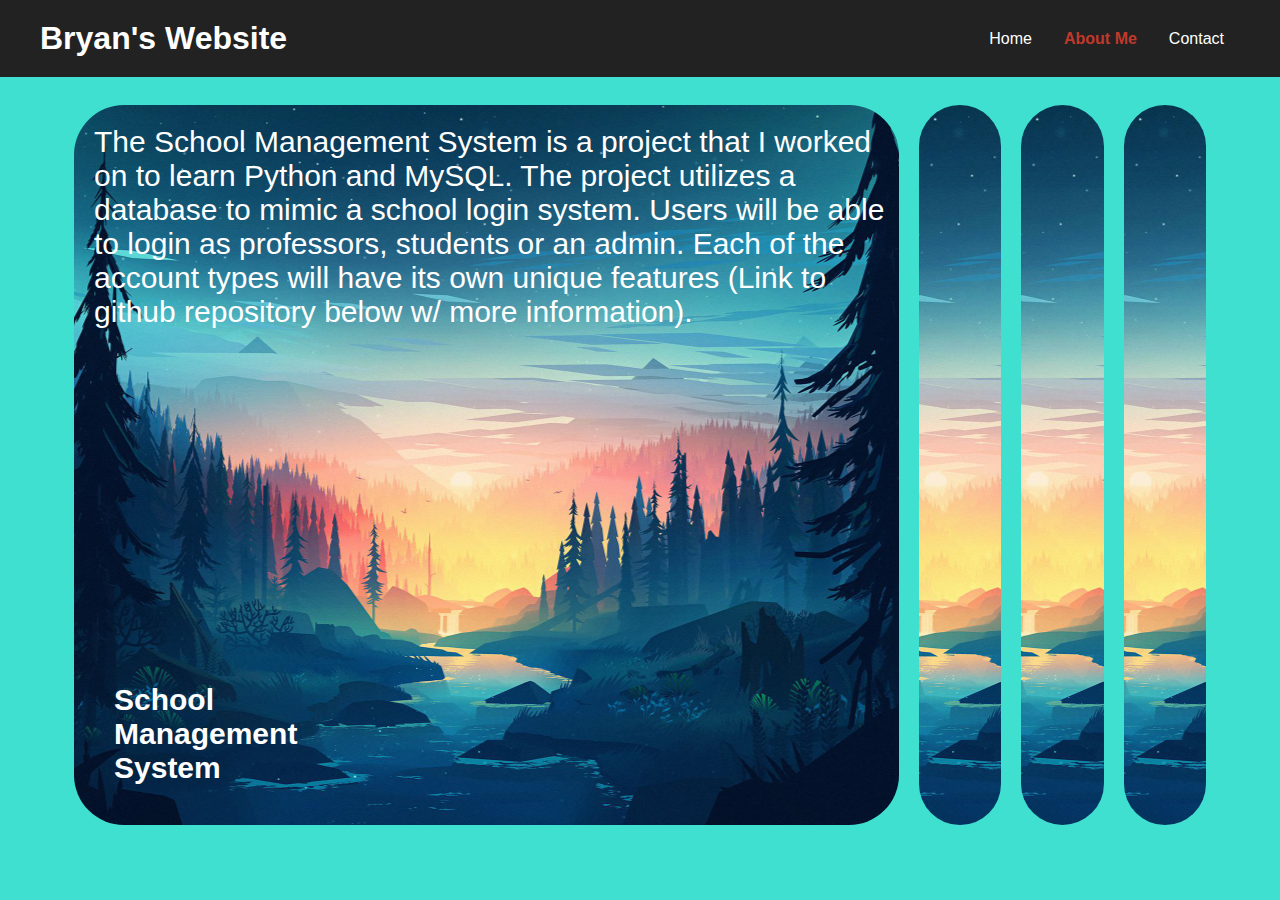
==== aboutMe.html @ d06708eb "Created foundation" ====
<!DOCTYPE html>

<html lang="en">
    <head>
        <meta charset="UTF-8">
        <title>About Me</title>
        <link rel="stylesheet" href="aboutMe.css">
    </head>

    <body>
        <nav class="navbar">
            <div class="navcontainer">
                <h1>Bryan's Website</h1>
                <ul>
                    <li><a href="index.html">Home</a></li>
                    <li><a href="" class="current">About Me</a></li>
                    <li><a href="contact.html">Contact</a></li>
                </ul>
            </div>
        </nav>

        <div class="container">
            <div class="panel active" style="background-image: url(background.jpg)">
                <p class="workInfo">The School Management System is a project that I worked on to learn Python and MySQL. The project utilizes a database to mimic a school login system. Users will be able to login as professors, students or an admin. Each of the account types will have its own unique features (Link to github repository below w/ more information).</p>
                <h3><a class="projectLink" href="https://github.com/BryanNguyen03/School-Management-System">School Management System</a></h3>
            </div>

            <div class="panel" style="background-image: url(background.jpg)">
                <p class="workInfo">This project was a way for me to teach myself C and learn the basics of git and github. The project is a text-based version of Wordle. Users have 6 guesses to guess a random 5 letter word (Link to github repository below)</p>
                <h3><a class="projectLink" href="https://github.com/BryanNguyen03/Wordle-in-C">Wordle in C</a></h3>
            </div>

            <div class="panel" style="background-image: url(background.jpg)">
                <p class="workInfo">From September 2019 to May 2020, I volunteered at Antibes Community Centre. Developing communication and leadership skills, I worked with fellow volunteers to host activities and events for the community. Through team work, events hosted 20 attendees and strengthened the community</p>
                <h3>Antibes Community Centre</h3>
            </div>

            <div class="panel" style="background-image: url(background.jpg)">
                <p class="workInfo">During a semester in highschool, I was given the opportunity to take co-op at Exceed Robotics</p>
                <h3>Exceed Robotics</h3>
            </div>
        </div>

        

        <script src="index.js"></script>
    </body>

</html>
---- aboutMe.css ----
@import "navigation.css";

body {
    background-color: turquoise;
    display: flex;
    align-items: center;
    justify-content: center;
    height: 100vh;
    overflow: hidden;
    margin: 0;
}

.container {
    display: flex;
    width: 90vw;

}

.panel {
    cursor: pointer;
    background-size: cover;
    background-position: center;
    background-repeat: no-repeat;
    height: 80vh;
    border-radius: 50px;
    color: white;
    flex: 0.5;
    margin: 10px;
    top: 40px;
    position: relative;
    -webkit-transition: all 700ms ease-in;
}

.panel h3, .projectLink, .workInfo {
    font-size: 30px;
    position: absolute;
    text-decoration: none;
    bottom: 20px;
    left: 20px;
    margin: 0;
    opacity: 0;
}

.panel.active h3, .projectLink{
    color: white;
    opacity: 1;
    transition: opacity 0.3s ease-in 0.4s;
}

.panel.active .workInfo{
    color: white;
    opacity: 1;
    transition: opacity 0.3s ease-in 0.4s;
    size: 10px;
    top: 20px;
}

.panel .projectLink {
    cursor: pointer;
}

.panel.active {
    flex: 5;
    cursor: default;
}
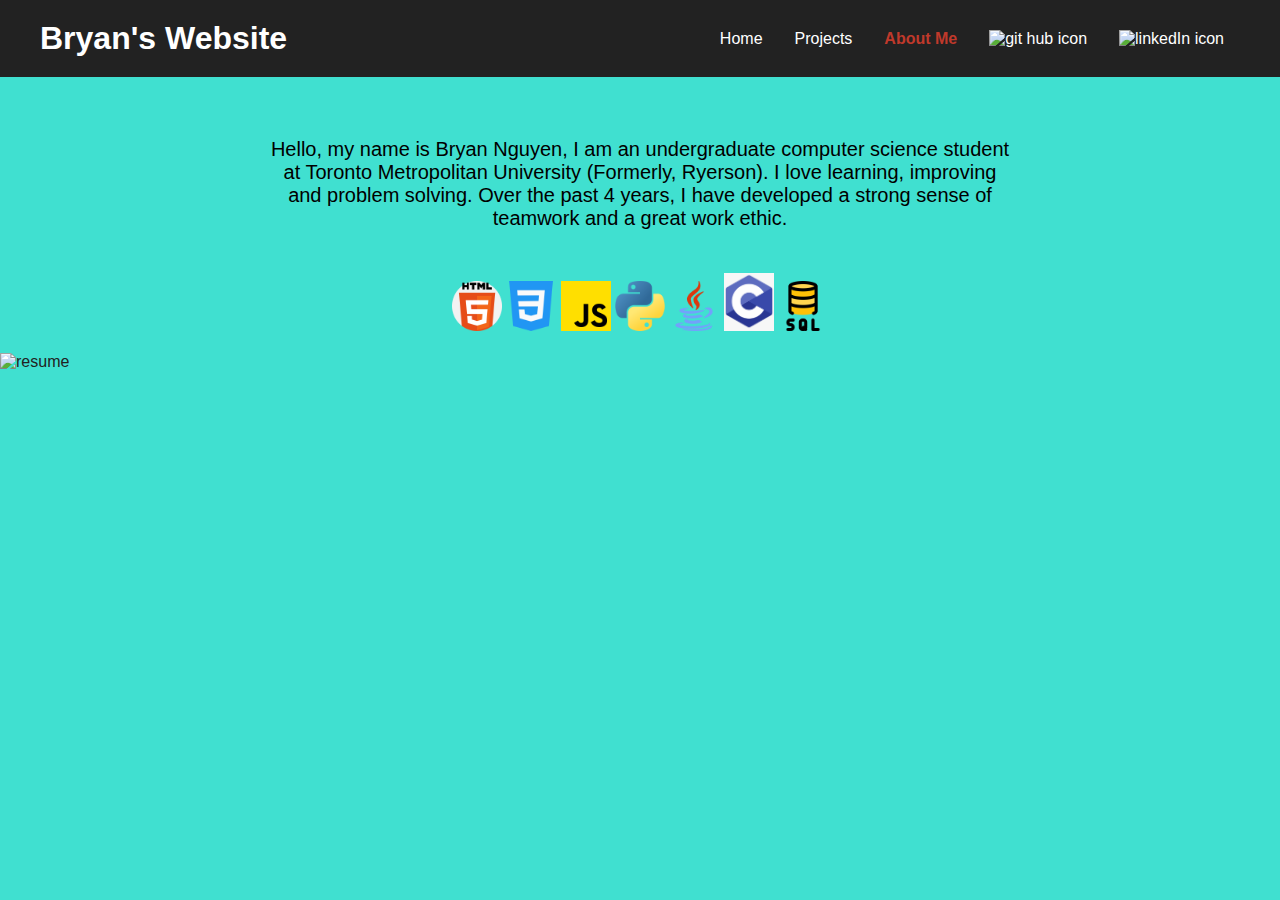
==== commit 7c404175: "started about me page" ====
--- a/aboutMe.html
+++ b/aboutMe.html
@@ -13,32 +13,32 @@
                 <h1>Bryan's Website</h1>
                 <ul>
                     <li><a href="index.html">Home</a></li>
-                    <li><a href="" class="current">About Me</a></li>
-                    <li><a href="contact.html">Contact</a></li>
+                    <li><a href="projects.html">Projects</a></li>
+                    <li><a href="#" class="current">About Me</a></li>
+                    <li><a href="https://github.com/BryanNguyen03"><img width="35" src="images\githubIcon.png" alt="git hub icon"/></a></li>
+                    <li><a href="https://www.linkedin.com/in/bryan-nguyen-2a6066220/"><img width="25" src="images\LinkedinIcon.png" alt="linkedIn icon"/></a></li>
                 </ul>
             </div>
         </nav>
 
-        <div class="container">
-            <div class="panel active" style="background-image: url(background.jpg)">
-                <p class="workInfo">The School Management System is a project that I worked on to learn Python and MySQL. The project utilizes a database to mimic a school login system. Users will be able to login as professors, students or an admin. Each of the account types will have its own unique features (Link to github repository below w/ more information).</p>
-                <h3><a class="projectLink" href="https://github.com/BryanNguyen03/School-Management-System">School Management System</a></h3>
+        <div class="InfoContainer">
+            <p>Hello, my name is Bryan Nguyen, I am an undergraduate computer science student at Toronto Metropolitan University (Formerly, Ryerson). I love learning, improving and problem solving. Over the past 4 years, I have developed a strong sense of teamwork and a great work ethic.</p>
+        </div>
+
+        <div class="languages">
+            <div class="langContainer">
+                <img width="50" src="images\html.png" alt="HTML icon"/>
+                <img width="50" src="images\css.png" alt="CSS icon"/>
+                <img width="50" src="images\js.png" alt="JS icon"/>
+                <img width="50" src="images\python.png" alt="Python icon"/>
+                <img width="50" src="images\java.png" alt="Java icon"/>
+                <img width="50" src="images\C.png" alt="C icon"/>
+                <img width="50" src="images\sql.png" alt="SQL icon"/>
             </div>
+        </div>
 
-            <div class="panel" style="background-image: url(background.jpg)">
-                <p class="workInfo">This project was a way for me to teach myself C and learn the basics of git and github. The project is a text-based version of Wordle. Users have 6 guesses to guess a random 5 letter word (Link to github repository below)</p>
-                <h3><a class="projectLink" href="https://github.com/BryanNguyen03/Wordle-in-C">Wordle in C</a></h3>
-            </div>
-
-            <div class="panel" style="background-image: url(background.jpg)">
-                <p class="workInfo">From September 2019 to May 2020, I volunteered at Antibes Community Centre. Developing communication and leadership skills, I worked with fellow volunteers to host activities and events for the community. Through team work, events hosted 20 attendees and strengthened the community</p>
-                <h3>Antibes Community Centre</h3>
-            </div>
-
-            <div class="panel" style="background-image: url(background.jpg)">
-                <p class="workInfo">During a semester in highschool, I was given the opportunity to take co-op at Exceed Robotics</p>
-                <h3>Exceed Robotics</h3>
-            </div>
+        <div class="resume">
+            <img width="35" src="" alt="resume"/>
         </div>
 
         
--- a/aboutMe.css
+++ b/aboutMe.css
@@ -2,64 +2,28 @@
 
 body {
     background-color: turquoise;
-    display: flex;
-    align-items: center;
-    justify-content: center;
-    height: 100vh;
-    overflow: hidden;
-    margin: 0;
 }
 
-.container {
-    display: flex;
-    width: 90vw;
-
+.InfoContainer {
+    margin: auto;
+    width: 60%;
+    padding: 10px;
+    margin-top: 10%;
+    text-align: center;
+    z-index: -2;
+    height: 15vh;
 }
 
-.panel {
-    cursor: pointer;
-    background-size: cover;
-    background-position: center;
-    background-repeat: no-repeat;
-    height: 80vh;
-    border-radius: 50px;
-    color: white;
-    flex: 0.5;
-    margin: 10px;
-    top: 40px;
-    position: relative;
-    -webkit-transition: all 700ms ease-in;
+.InfoContainer p {
+    color: #000;
+    font-size: 20px;
 }
 
-.panel h3, .projectLink, .workInfo {
-    font-size: 30px;
-    position: absolute;
-    text-decoration: none;
-    bottom: 20px;
-    left: 20px;
-    margin: 0;
-    opacity: 0;
-}
-
-.panel.active h3, .projectLink{
-    color: white;
-    opacity: 1;
-    transition: opacity 0.3s ease-in 0.4s;
-}
-
-.panel.active .workInfo{
-    color: white;
-    opacity: 1;
-    transition: opacity 0.3s ease-in 0.4s;
-    size: 10px;
-    top: 20px;
-}
-
-.panel .projectLink {
-    cursor: pointer;
-}
-
-.panel.active {
-    flex: 5;
-    cursor: default;
+.languages {
+    margin: auto;
+    width: 60%;
+    padding: 10px;
+    z-index: -2;
+    text-align: center;
+    height: 10vh;
 }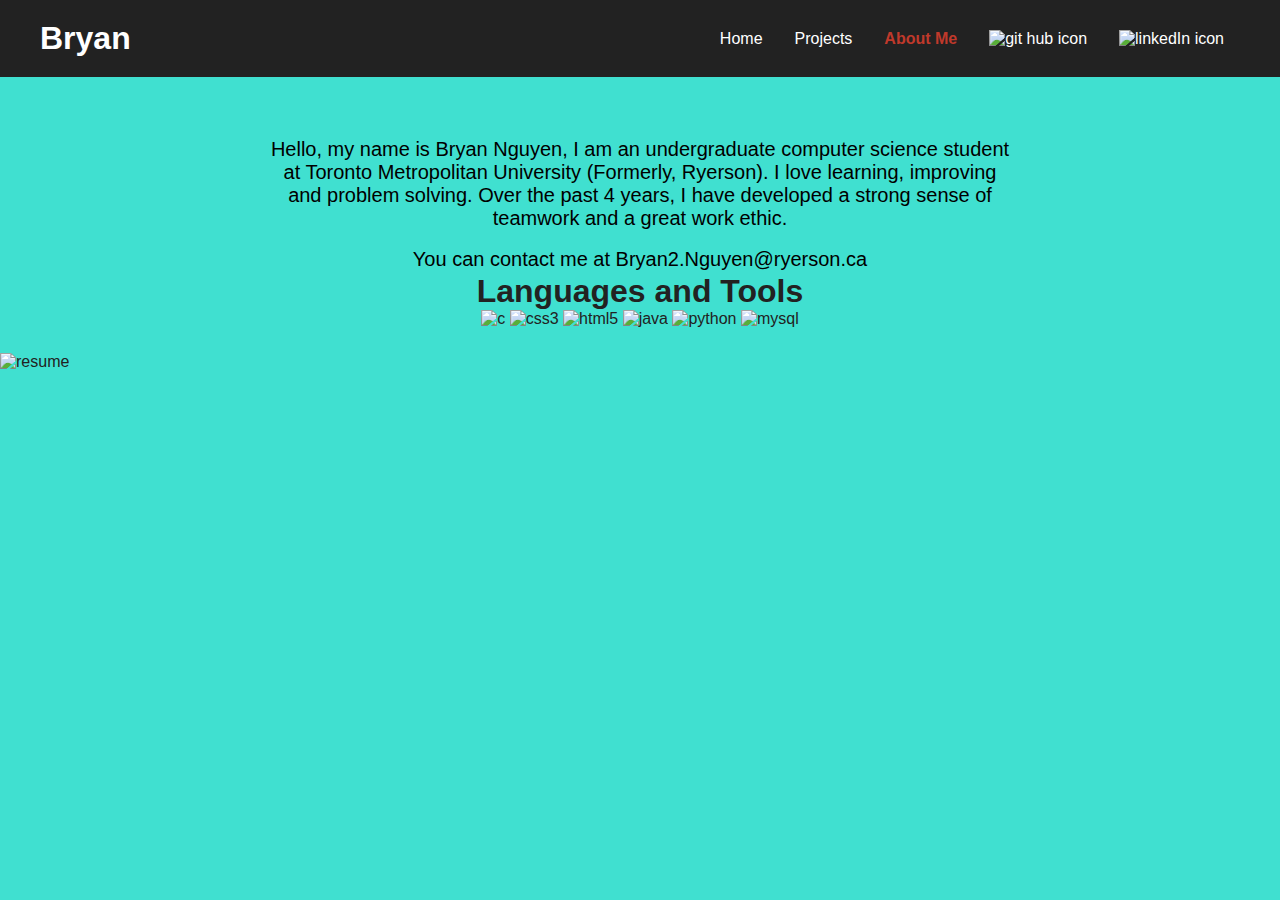
==== commit 71ad7d9a: "changes to about me page" ====
--- a/aboutMe.html
+++ b/aboutMe.html
@@ -10,7 +10,7 @@
     <body>
         <nav class="navbar">
             <div class="navcontainer">
-                <h1>Bryan's Website</h1>
+                <h1>Bryan</h1>
                 <ul>
                     <li><a href="index.html">Home</a></li>
                     <li><a href="projects.html">Projects</a></li>
@@ -23,18 +23,18 @@
 
         <div class="InfoContainer">
             <p>Hello, my name is Bryan Nguyen, I am an undergraduate computer science student at Toronto Metropolitan University (Formerly, Ryerson). I love learning, improving and problem solving. Over the past 4 years, I have developed a strong sense of teamwork and a great work ethic.</p>
+            <br>
+            <p>You can contact me at Bryan2.Nguyen@ryerson.ca</p>
         </div>
 
         <div class="languages">
-            <div class="langContainer">
-                <img width="50" src="images\html.png" alt="HTML icon"/>
-                <img width="50" src="images\css.png" alt="CSS icon"/>
-                <img width="50" src="images\js.png" alt="JS icon"/>
-                <img width="50" src="images\python.png" alt="Python icon"/>
-                <img width="50" src="images\java.png" alt="Java icon"/>
-                <img width="50" src="images\C.png" alt="C icon"/>
-                <img width="50" src="images\sql.png" alt="SQL icon"/>
-            </div>
+            <h1>Languages and Tools</h1>
+            <img class="langIcon" src="https://raw.githubusercontent.com/devicons/devicon/master/icons/c/c-original.svg" alt="c" width="40" height="40"/>
+            <img class="langIcon" src="https://raw.githubusercontent.com/devicons/devicon/master/icons/css3/css3-original-wordmark.svg" alt="css3" width="40" height="40"/>
+            <img class="langIcon" src="https://raw.githubusercontent.com/devicons/devicon/master/icons/html5/html5-original-wordmark.svg" alt="html5" width="40" height="40"/>
+            <img class="langIcon" src="https://raw.githubusercontent.com/devicons/devicon/master/icons/java/java-original.svg" alt="java" width="40" height="40"/>
+            <img class="langIcon" src="https://raw.githubusercontent.com/devicons/devicon/master/icons/python/python-original.svg" alt="python" width="40" height="40"/>
+            <img class="langIcon" src="https://raw.githubusercontent.com/devicons/devicon/master/icons/mysql/mysql-original.svg" alt="mysql" width="40" height="40">
         </div>
 
         <div class="resume">
--- a/aboutMe.css
+++ b/aboutMe.css
@@ -26,4 +26,8 @@
     z-index: -2;
     text-align: center;
     height: 10vh;
+}
+
+.langIcon:hover {
+    box-shadow: 5px 10px 30px;
 }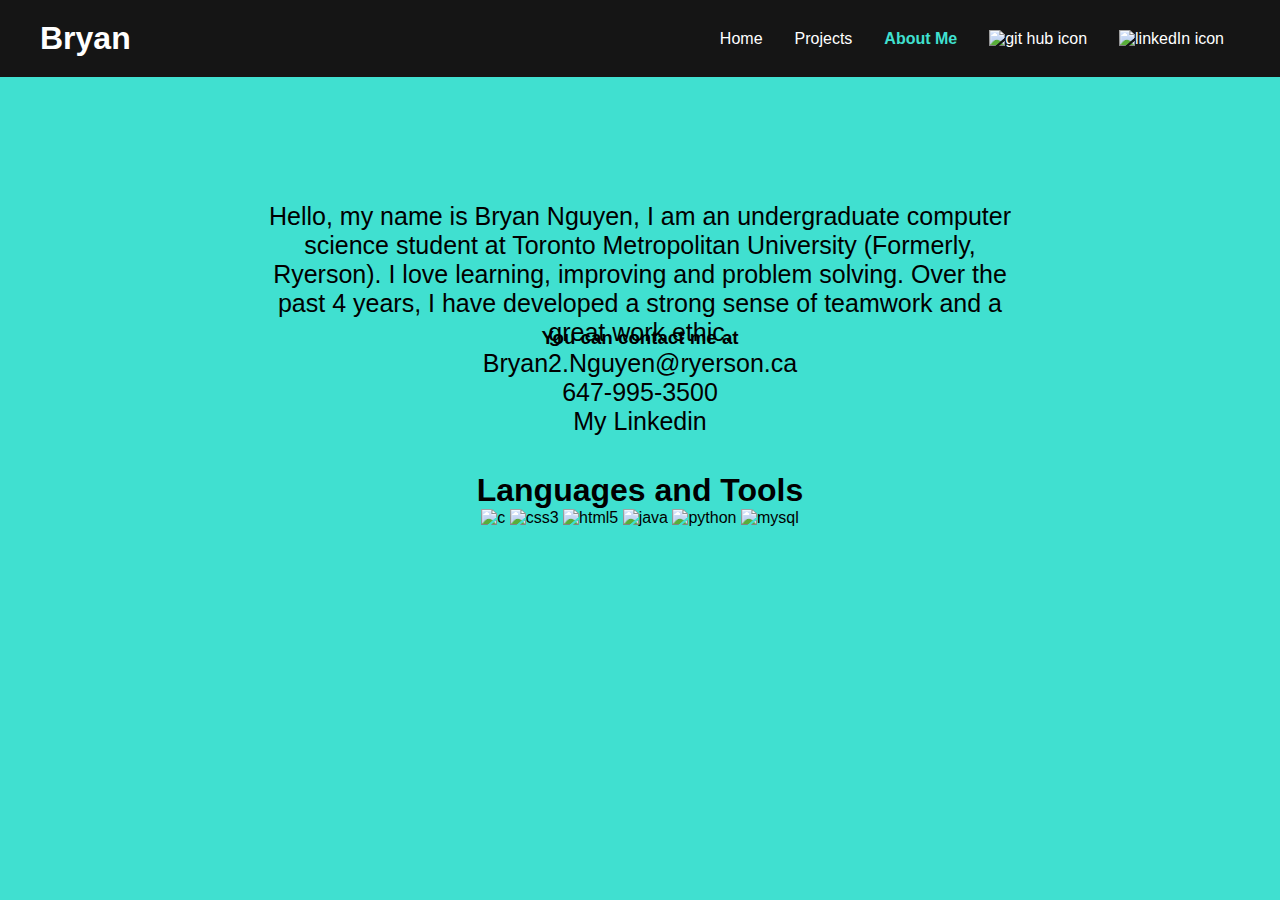
==== commit f1160901: "added images and fixed formatting" ====
--- a/aboutMe.html
+++ b/aboutMe.html
@@ -23,9 +23,15 @@
 
         <div class="InfoContainer">
             <p>Hello, my name is Bryan Nguyen, I am an undergraduate computer science student at Toronto Metropolitan University (Formerly, Ryerson). I love learning, improving and problem solving. Over the past 4 years, I have developed a strong sense of teamwork and a great work ethic.</p>
-            <br>
-            <p>You can contact me at Bryan2.Nguyen@ryerson.ca</p>
         </div>
+
+        <div class="contactInfo">
+            <h3>You can contact me at</h3>
+            <p>Bryan2.Nguyen@ryerson.ca</p>
+            <p>647-995-3500</p>
+            <p><a href="https://www.linkedin.com/in/bryan-nguyen-2a6066220/">My Linkedin</a></p>
+        </div>
+
 
         <div class="languages">
             <h1>Languages and Tools</h1>
@@ -37,10 +43,6 @@
             <img class="langIcon" src="https://raw.githubusercontent.com/devicons/devicon/master/icons/mysql/mysql-original.svg" alt="mysql" width="40" height="40">
         </div>
 
-        <div class="resume">
-            <img width="35" src="" alt="resume"/>
-        </div>
-
         
 
         <script src="index.js"></script>
--- a/aboutMe.css
+++ b/aboutMe.css
@@ -8,15 +8,41 @@
     margin: auto;
     width: 60%;
     padding: 10px;
-    margin-top: 10%;
+    margin-top: 15%;
     text-align: center;
+    align-items: center;
+    justify-content: center;
     z-index: -2;
     height: 15vh;
+    display: relative;
 }
 
 .InfoContainer p {
     color: #000;
-    font-size: 20px;
+    font-size: 25px;
+}
+
+.contactInfo {
+    /*margin-top: 5%;*/
+    display: relative;
+    justify-content: center;
+    align-items: center;
+    text-align: center;
+    height: 15vh;
+}
+
+.contactInfo p {
+    font-size: 25px;
+}
+
+.contactInfo a {
+    text-decoration: none;
+    color: black;
+}
+
+.contactInfo a:hover {
+    color: #c0392b;
+    transition: all 0.3s ease-in-out;
 }
 
 .languages {
@@ -26,6 +52,7 @@
     z-index: -2;
     text-align: center;
     height: 10vh;
+    display: relative;
 }
 
 .langIcon:hover {
